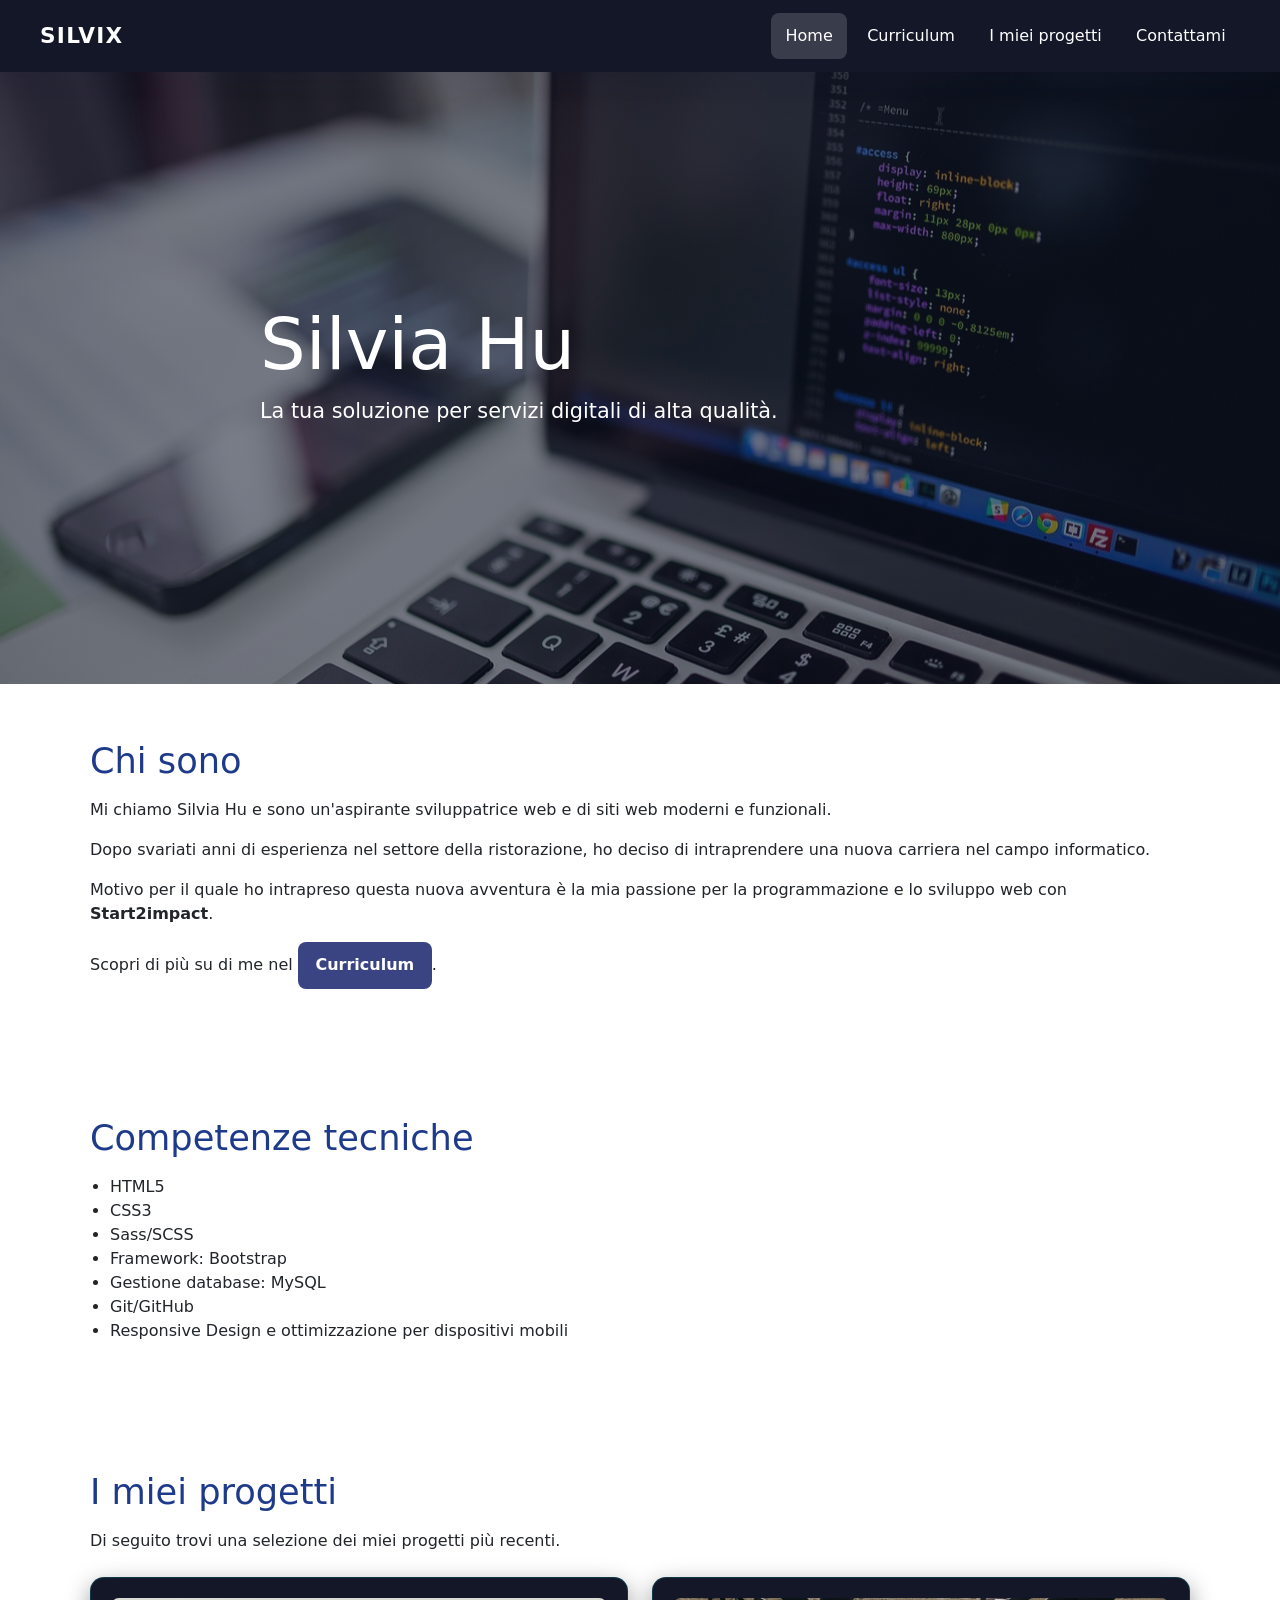
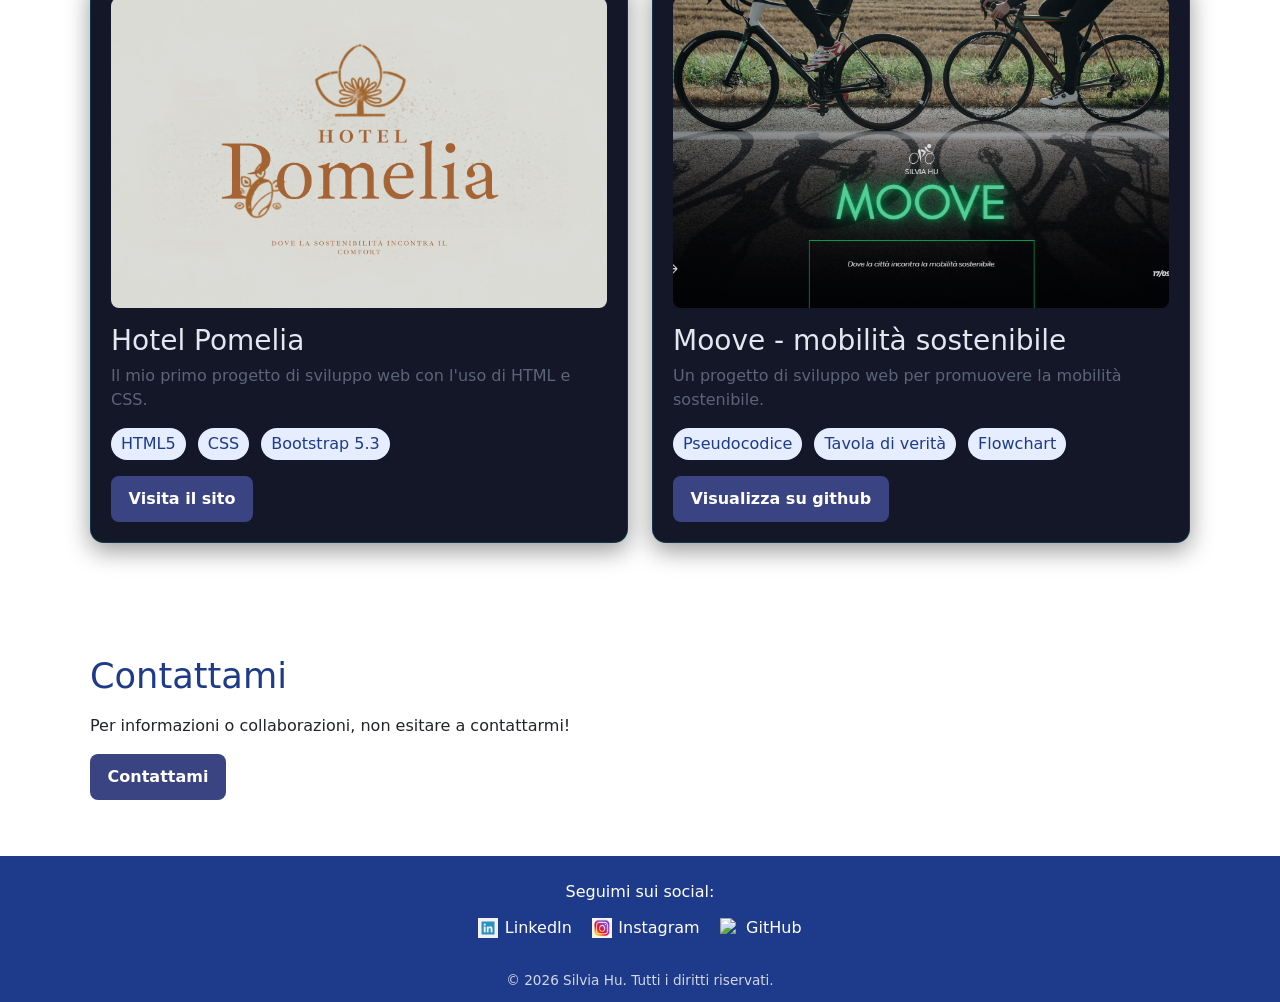
==== index.html @ 0277ef0e "modifica meta index" ====
<!DOCTYPE html>
<html lang="it">
<head>
    <meta charset="UTF-8">
    <meta name="viewport" content="width=device-width, initial-scale=1.0">
    <meta property="og:title" content="Silvia Hu - Portfolio">
    <meta property="og:description" content="Benvenuti nel portfolio di Silvia Hu, aspirante sviluppatrice web(Fullstack development). Scopri i miei progetti, competenze e il mio percorso professionale">
    <meta property="og:image" content="assets/image/logo1.png">
    <meta name="description" content="Benvenuti nel portfolio di Silvia Hu, aspirante sviluppatrice web (Fullstack development). Scopri i miei progetti, competenze e il mio percorso professionale">
    <title>Silvia Hu-Portfolio-Home</title>
    <link rel="icon" type="image/png" href="assets/image/logo1.png" alt="favicon">
    <link rel="stylesheet" href="assets/css/style.css">
    <link href="https://cdn.jsdelivr.net/npm/bootstrap@5.3.8/dist/css/bootstrap.min.css" rel="stylesheet" integrity="sha384-sRIl4kxILFvY47J16cr9ZwB07vP4J8+LH7qKQnuqkuIAvNWLzeN8tE5YBujZqJLB" crossorigin="anonymous">
</head>
<body>
<header>
    <nav>
        <a href="index.html" class="logo">SILVIX</a>
        <input class="menu-btn" id="menu-btn" type="checkbox">
        <label class="menu-icon" for="menu-btn">
            <span class="navicon"></span>
        </label>
        <ul class="menu">
            <li class="active"><a href="index.html" >Home</a></li>
            <li><a href="curriculum.html" >Curriculum</a></li>
            <li><a href="progetti.html" >I miei progetti</a></li>
            <li><a href="contattami.html">Contattami</a></li>
        </ul>
    </nav>
</header>
<main>
    <section class="hero">
        <div class="hero-content">
            <h1>Silvia Hu</h1>
            <p>La tua soluzione per servizi digitali di alta qualità.</p>
        </div>
    </section>
    <section class="about">
        <h2>Chi sono</h2>
        <p>Mi chiamo Silvia Hu e sono un'aspirante sviluppatrice web e di siti web moderni e funzionali.</p>
        <p>Dopo svariati anni di esperienza nel settore della ristorazione, ho deciso di intraprendere una nuova carriera nel campo informatico.</p>
        <p>Motivo per il quale ho intrapreso questa nuova avventura è la mia passione per la programmazione e lo sviluppo web con <strong>Start2impact</strong>.</p>
        <p>Scopri di più su di me nel <a href="curriculum.html" class="btn">Curriculum</a>.</p>
    </section>
    <section class="skills">
        <h2>Competenze tecniche</h2>
        <ul>
            <li>HTML5</li>
            <li>CSS3</li>
            <li>Sass/SCSS</li>
            <li>Framework: Bootstrap</li>
            <li>Gestione database: MySQL</li>
            <li>Git/GitHub</li>
            <li>Responsive Design e ottimizzazione per dispositivi mobili</li>
        </ul>
    </section>
    <section class="project" id="projects">
        <h2>I miei progetti</h2>
        <p>Di seguito trovi una selezione dei miei progetti più recenti.</p>
        <div class="project-list">
            <div class="project-item">
                    <img src="assets/image/hotelpomelia.png" alt="immagine Progetto Hotel Pomelia" loading="lazy">
                <h3>Hotel Pomelia</h3>
                <p>Il mio primo progetto di sviluppo web con l'uso di HTML e CSS.</p>
                <ul class="project-tecnique">
                    <li>HTML5</li>
                    <li>CSS</li>
                    <li>Bootstrap 5.3</li>
                </ul>
                <a href="https://yatomon96.github.io/HotelPomeliaSrl/" target="_blank" class="btn">Visita il sito</a>
            </div>
            <div class="project-item">   
                    <img src="assets/image/mooveproject.png" alt="immagine Progetto Moove-mobilità sostenibile" loading="lazy">
                <h3>Moove - mobilità sostenibile</h3>
                <p>Un progetto di sviluppo web per promuovere la mobilità sostenibile.</p>
                <ul class="project-tecnique">
                    <li>Pseudocodice</li>
                    <li>Tavola di verità</li>
                    <li>Flowchart</li>
                </ul>
                <a href="https://github.com/yatomon96/ProgettoMoove-" target="_blank" class="btn">Visualizza su github</a>
            </div>
        </div>  
    </section>
    <section class="contact" id="contact">
        <h2>Contattami</h2>
        <p>Per informazioni o collaborazioni, non esitare a contattarmi!</p>
        <a class="btn-contactme" href="contattami.html">Contattami</a>
    </section>
    </main>
<footer>
    <div class="footer-content">
        <p>Seguimi sui social:</p>
        <ul class="social-links">
            <li>
                <a href="https://www.linkedin.com/in/silvia-hu-a84817412/" target="_blank">
                    <img src="assets/image/linkedinlogo.webp" alt="LinkedIn logo">
                    LinkedIn
                </a>
            </li>
            <li>
                <a href="https://www.instagram.com/silvixlite" target="_blank">
                    <img src="assets/image/instagram.png" alt="Instagram logo">
                    Instagram
                </a>
            </li>
            <li>
                <a href="https://github.com/yatomon96" target="_blank">
                    <img src="assets/image/githublogo.png" alt="GitHub logo">
                    GitHub
                </a>
            </li>
        </ul>
    </div>
    <div class="footer-bottom">
        <p>&copy; 2026 Silvia Hu. Tutti i diritti riservati.</p>
    </div>
</footer>
<script src="https://cdn.jsdelivr.net/npm/bootstrap@5.3.8/dist/js/bootstrap.bundle.min.js" integrity="sha384-FKyoEForCGlyvwx9Hj09JcYn3nv7wiPVlz7YYwJrWVcXK/BmnVDxM+D2scQbITxI" crossorigin="anonymous"></script>
</body>
</html>
---- assets/css/style.css ----
* {
  box-sizing: border-box;
}

html {
  scroll-behavior: smooth;
}

body {
  margin: 0;
  background: #f3f7fc;
  color: #1f2937;
  font-family: Arial, Helvetica, sans-serif;
  line-height: 1.6;
}

img {
  max-width: 100%;
}

a {
  color: #1e3a8a;
}

header nav {
  position: fixed;
  z-index: 1000;
  top: 0;
  left: 0;
  display: flex;
  width: 100%;
  min-height: 72px;
  align-items: center;
  justify-content: space-between;
  padding: 0 clamp(16px, 4vw, 40px);
  background: #131728;
  box-shadow: 0 8px 24px rgba(31, 41, 55, 0.1);
}
header nav .logo {
  color: #ffffff;
  font-size: 21.6px;
  font-weight: 700;
  letter-spacing: 0.06em;
  text-decoration: none;
}
header nav .menu-btn {
  display: none;
}
header nav .menu-icon {
  display: none;
  padding: 12px;
  cursor: pointer;
}
header nav .menu-icon .navicon,
header nav .menu-icon .navicon::before,
header nav .menu-icon .navicon::after {
  display: block;
  width: 24px;
  height: 2px;
  background: #ffffff;
  transition: transform 0.2s ease, top 0.2s ease, background 0.2s ease;
}
header nav .menu-icon .navicon {
  position: relative;
}
header nav .menu-icon .navicon::before, header nav .menu-icon .navicon::after {
  position: absolute;
  left: 0;
  content: "";
}
header nav .menu-icon .navicon::before {
  top: -7px;
}
header nav .menu-icon .navicon::after {
  top: 7px;
}
header nav .menu .active a {
  background: rgba(255, 255, 255, 0.16);
}
header nav .menu {
  display: flex;
  align-items: center;
  gap: 5.6px;
  margin: 0;
  padding: 0;
  list-style: none;
}
header nav .menu a {
  display: block;
  padding: 11.2px 14.4px;
  border-radius: 8px;
  color: #ffffff;
  text-decoration: none;
  transition: background-color 0.2s ease;
}
header nav .menu a:hover, header nav .menu a:focus-visible {
  background: rgba(255, 255, 255, 0.16);
}
header nav .menu-btn:checked ~ .menu-icon .navicon {
  background: transparent;
}
header nav .menu-btn:checked ~ .menu-icon .navicon::before {
  top: 0;
  transform: rotate(-45deg);
}
header nav .menu-btn:checked ~ .menu-icon .navicon::after {
  top: 0;
  transform: rotate(45deg);
}
header nav .menu-btn:checked ~ .menu {
  display: flex;
}

main {
  padding-top: 72px;
}

.hero {
  display: grid;
  min-height: min(68vh, 680px);
  place-items: center;
  padding: 64px 20px;
  background: linear-gradient(rgba(15, 23, 42, 0.55), rgba(15, 23, 42, 0.55)), url("../image/laptop.jpg") center/cover no-repeat;
  text-align: center;
}
.hero .hero-content {
  width: min(100%, 760px);
}
.hero h1 {
  margin: 0 0 12px;
  color: #ffffff;
  font-size: clamp(38.4px, 6vw, 72px);
  line-height: 1.1;
  text-align: left;
}
.hero p {
  margin: 0 auto 24px;
  color: #ffffff;
  font-size: clamp(16.8px, 2.5vw, 20.8px);
  text-align: left;
}

.hero-projects {
  min-height: clamp(280px, 40vh, 420px);
  background: linear-gradient(rgba(15, 23, 42, 0.55), rgba(26, 65, 154, 0.55)), url("../image/laptop.jpg") center/cover no-repeat;
}

.hero-content-projects {
  width: min(100%, 760px);
  padding: clamp(24px, 5vw, 48px);
  border: 0;
  background: transparent;
  text-align: left;
}
.hero-content-projects h1 {
  margin: 0 0 12px;
  color: #ffffff;
  font-size: clamp(32px, 5vw, 56px);
  line-height: 1.1;
  text-align: left;
}
.hero-content-projects p {
  margin: 0;
  color: #ffffff;
  font-size: clamp(16px, 2.5vw, 20px);
  text-align: left;
}

.about,
.skills,
.project,
.contact,
.cv,
.projects {
  width: min(90%, 1100px);
  margin: 0 auto;
  padding: 56px 0;
}
.about h2,
.skills h2,
.project h2,
.contact h2,
.cv h2,
.projects h2 {
  margin: 0 0 16px;
  color: #1e3a8a;
  font-size: clamp(25.6px, 3vw, 35.2px);
}

.skills ul {
  padding-left: 20px;
}

.project-list {
  display: grid;
  grid-template-columns: repeat(auto-fit, minmax(min(100%, 260px), 1fr));
  gap: 24px;
  margin-top: 24px;
}

.project-item {
  overflow: hidden;
  padding: 20px;
  border: 1px solid rgba(0, 240, 255, 0.15);
  border-radius: 14px;
  background: #131728;
  box-shadow: 0 8px 24px rgba(0, 0, 0, 0.4);
  transition: all 0.3s ease;
}
.project-item:hover {
  border-color: #00f0ff;
  transform: translateY(-4px);
  box-shadow: 0 0 12px 10px rgba(0, 0, 0, 0.25);
}
.project-item > img {
  width: 100%;
  aspect-ratio: 16/10;
  border-radius: 8px;
  object-fit: cover;
  opacity: 0.85;
  transition: opacity 0.3s ease;
}
.project-item h3 {
  margin: 16px 0 6.4px;
  color: #e2e8f0;
}
.project-item p {
  color: #5b6575;
}

.project-tecnique {
  display: flex;
  flex-wrap: wrap;
  align-items: flex-start;
  gap: 8px 12px;
  margin: 0 0 16px;
  padding: 0;
  list-style: none;
}
.project-tecnique li {
  flex: 0 0 auto;
  max-width: 100%;
  padding: 4px 10px;
  border-radius: 999px;
  margin: 0;
  background: #e5edff;
  color: #1e3a8a;
  overflow-wrap: anywhere;
}

a.btn,
.btn-contactme {
  display: inline-block;
  padding: 11.2px 17.6px;
  border: 0;
  border-radius: 8px;
  background: rgb(59, 68, 131);
  color: #ffffff;
  font-weight: 700;
  text-decoration: none;
  transition: background-color 0.2s ease, transform 0.2s ease;
}
a.btn:hover, a.btn:focus-visible,
.btn-contactme:hover,
.btn-contactme:focus-visible {
  transform: translateY(-1px);
  background: rgb(18.1688338493%, 20.9403508772%, 40.3409700722%);
  color: #ffffff;
}

.contact-form {
  width: min(90%, 760px);
  margin: 104px auto 48px;
  padding: clamp(20px, 4vw, 40px);
  border: 1px solid rgba(0, 240, 255, 0.15);
  border-radius: 14px;
  background: #131728;
  box-shadow: 0 8px 24px rgba(0, 0, 0, 0.4);
}
.contact-form h1 {
  margin-top: 0;
  color: #e2e8f0;
  text-align: center;
}
.contact-form p,
.contact-form label {
  color: #e2e8f0;
}
.contact-form input:not([type=submit]),
.contact-form textarea {
  width: 100%;
  margin-top: 5.6px;
  padding: 12px;
  border: 1px solid #d8e0eb;
  border-radius: 8px;
  background: #ffffff;
  color: #1f2937;
  font: inherit;
}
.contact-form input:not([type=submit]):focus,
.contact-form textarea:focus {
  border-color: #00f0ff;
  outline: 3px solid rgba(0, 240, 255, 0.15);
}
.contact-form input[type=submit] {
  padding: 11.2px 17.6px;
  border: 0;
  border-radius: 8px;
  background: #1e3a8a;
  color: #ffffff;
  cursor: pointer;
  font: inherit;
  font-weight: 700;
}

footer {
  padding: 24px 16px 12px;
  background: #1e3a8a;
  color: #ffffff;
  text-align: center;
}
footer p {
  margin: 0;
}
footer a {
  color: #ffffff;
  text-decoration: none;
}
footer a:hover, footer a:focus-visible {
  text-decoration: underline;
}
footer .social-links {
  display: flex;
  flex-wrap: wrap;
  justify-content: center;
  gap: 12px 20px;
  margin: 12px 0;
  padding: 0;
  list-style: none;
}
footer .social-links a {
  display: inline-flex;
  align-items: center;
  gap: 6.4px;
}
footer .social-links img {
  display: block;
  width: 20px;
  height: 20px;
  object-fit: contain;
}
footer .footer-bottom {
  margin-top: 12px;
  color: rgba(255, 255, 255, 0.8);
  font-size: 13.6px;
}

@media (max-width: 768px) {
  header .menu-icon {
    display: block;
  }
  header .menu {
    position: absolute;
    top: 100%;
    right: 0;
    left: 0;
    display: none;
    flex-direction: column;
    align-items: stretch;
    gap: 0;
    padding: 8px 16px 16px;
    background: #1e3a8a;
  }
  header .menu a {
    padding: 13.6px 16px;
    text-align: center;
  }
  .hero {
    min-height: 55vh;
  }
  .about,
  .skills,
  .project,
  .contact,
  .cv,
  .projects {
    padding: 40px 0;
    border-bottom: 1px solid #d8e0eb;
  }
}
@media (prefers-reduced-motion: reduce) {
  *,
  *::before,
  *::after {
    scroll-behavior: auto !important;
    transition-duration: 0.01ms !important;
  }
}
.cv-education,
.cv-experience,
.cv-introduction,
.cv-skills,
.cv-language,
.cv-soft-skills,
.cv-certificazioniextra,
.cv-extra {
  border-bottom: 1px solid #d8e0eb;
}

.cv-experience .experience-item {
  margin-bottom: 32px;
  padding-bottom: 24px;
  border-bottom: 1px solid #d8e0eb;
}
.cv-experience .experience-item h3 {
  margin: 0 0 4px;
  color: #1e3a8a;
}
.cv-experience .experience-item p {
  margin: 4px 0 0;
  color: #5b6575;
}

.data {
  display: inline-block;
  margin: 0 0 8px;
  padding: 4px 10.4px;
  border-radius: 999px;
  background: #e5edff;
  color: #1e3a8a;
  font-size: 14.4px;
  font-weight: 700;
}

.cv-skills ul,
.cv-soft-skills ul,
.cv-certificazioniextra ul,
.cv-extra ul {
  display: flex;
  flex-wrap: wrap;
  gap: 8px 12px;
  padding-left: 0;
  list-style: none;
}
.cv-skills ul li,
.cv-soft-skills ul li,
.cv-certificazioniextra ul li,
.cv-extra ul li {
  padding: 4px 10.4px;
  margin: 0;
  border-radius: 999px;
  background: #e5edff;
  color: #1e3a8a;
  box-sizing: border-box;
}
.cv-skills ul li.hover-effect:hover,
.cv-soft-skills ul li.hover-effect:hover,
.cv-certificazioniextra ul li.hover-effect:hover,
.cv-extra ul li.hover-effect:hover {
  transition: background-color 0.2s ease, color 0.2s ease;
  background: #1e3a8a;
  color: #ffffff;
}

.cv-image {
  display: flex;
  justify-content: left;
  margin-bottom: 24px;
  width: 400px;
  height: 533px;
  border-radius: 15%;
  overflow: hidden;
}

.cv-text {
  margin-bottom: 24px;
}
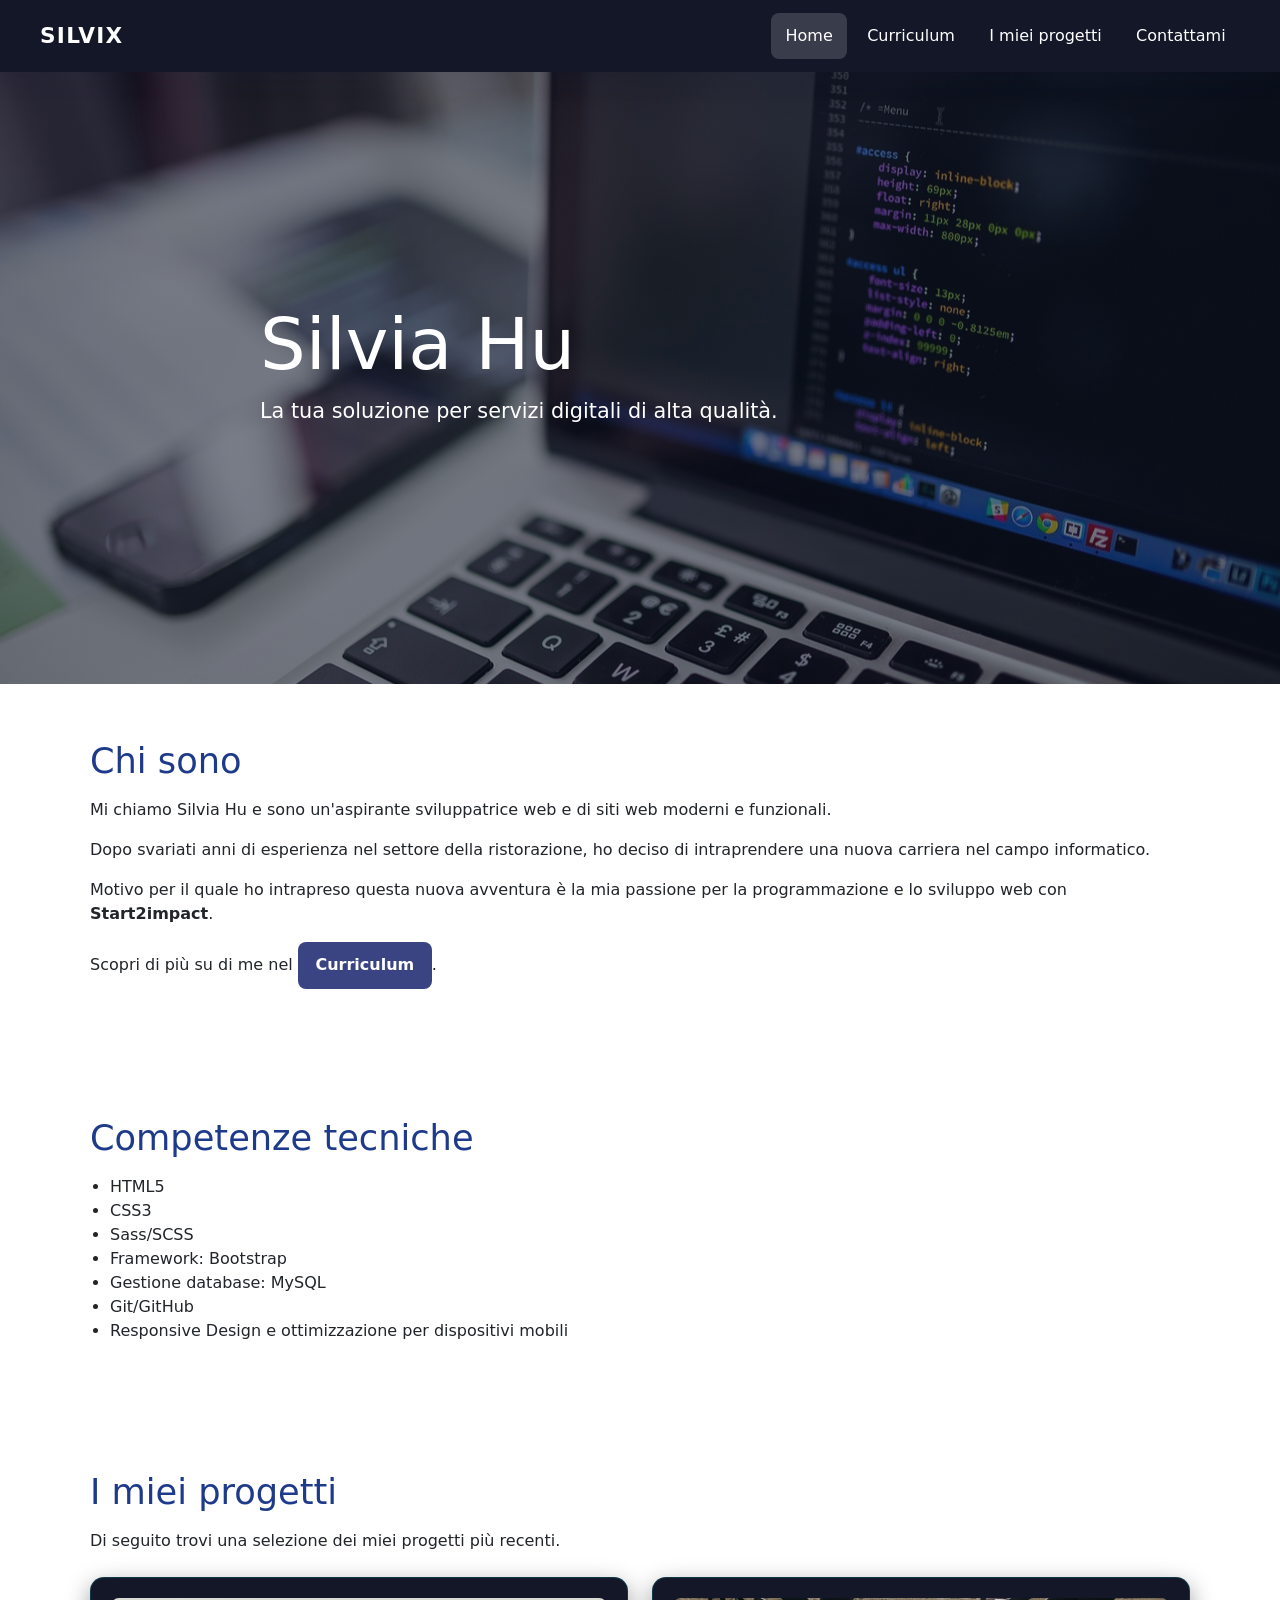
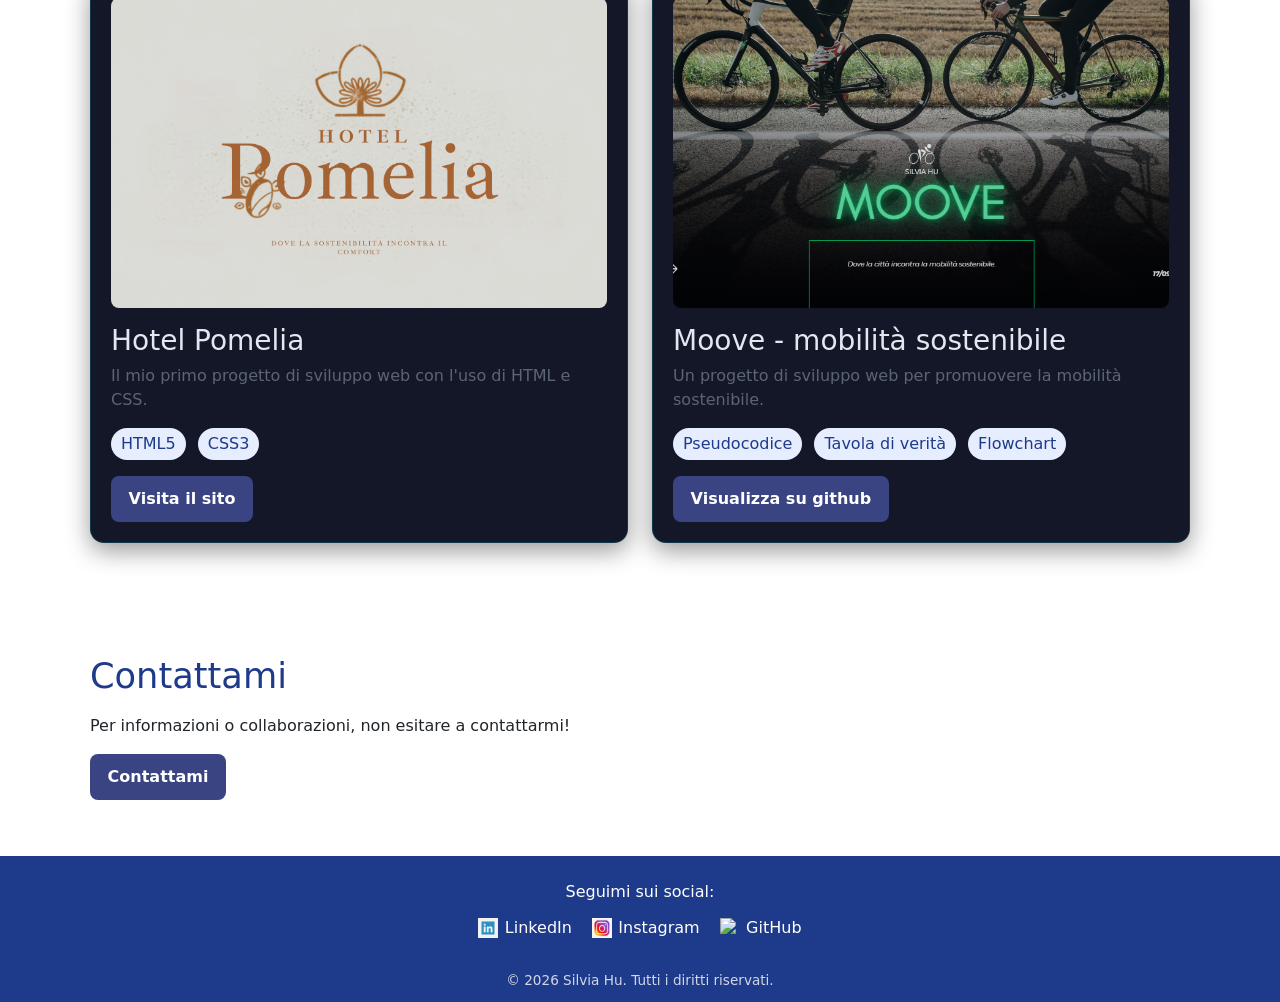
==== commit ea06af9f: "piccole modifiche project item" ====
--- a/index.html
+++ b/index.html
@@ -5,7 +5,7 @@
     <meta name="viewport" content="width=device-width, initial-scale=1.0">
     <meta property="og:title" content="Silvia Hu - Portfolio">
     <meta property="og:description" content="Benvenuti nel portfolio di Silvia Hu, aspirante sviluppatrice web(Fullstack development). Scopri i miei progetti, competenze e il mio percorso professionale">
-    <meta property="og:image" content="assets/image/logo1.png">
+    <meta property="og:image" content="assets/image/silviahuOG.webp">
     <meta name="description" content="Benvenuti nel portfolio di Silvia Hu, aspirante sviluppatrice web (Fullstack development). Scopri i miei progetti, competenze e il mio percorso professionale">
     <title>Silvia Hu-Portfolio-Home</title>
     <link rel="icon" type="image/png" href="assets/image/logo1.png" alt="favicon">
@@ -14,8 +14,8 @@
 </head>
 <body>
 <header>
+    <a href="index.html" class="logo">SILVIX</a>
     <nav>
-        <a href="index.html" class="logo">SILVIX</a>
         <input class="menu-btn" id="menu-btn" type="checkbox">
         <label class="menu-icon" for="menu-btn">
             <span class="navicon"></span>
@@ -64,8 +64,7 @@
                 <p>Il mio primo progetto di sviluppo web con l'uso di HTML e CSS.</p>
                 <ul class="project-tecnique">
                     <li>HTML5</li>
-                    <li>CSS</li>
-                    <li>Bootstrap 5.3</li>
+                    <li>CSS3</li>
                 </ul>
                 <a href="https://yatomon96.github.io/HotelPomeliaSrl/" target="_blank" class="btn">Visita il sito</a>
             </div>
@@ -94,19 +93,19 @@
         <ul class="social-links">
             <li>
                 <a href="https://www.linkedin.com/in/silvia-hu-a84817412/" target="_blank">
-                    <img src="assets/image/linkedinlogo.webp" alt="LinkedIn logo">
+                    <img src="assets/image/linkedinlogo.webp" alt="LinkedIn logo" loading="lazy">
                     LinkedIn
                 </a>
             </li>
             <li>
                 <a href="https://www.instagram.com/silvixlite" target="_blank">
-                    <img src="assets/image/instagram.png" alt="Instagram logo">
+                    <img src="assets/image/instagram.png" alt="Instagram logo" loading="lazy">
                     Instagram
                 </a>
             </li>
             <li>
                 <a href="https://github.com/yatomon96" target="_blank">
-                    <img src="assets/image/githublogo.png" alt="GitHub logo">
+                    <img src="assets/image/githublogo.png" alt="GitHub logo" loading="lazy">
                     GitHub
                 </a>
             </li>
--- a/assets/css/style.css
+++ b/assets/css/style.css
@@ -22,7 +22,7 @@
   color: #1e3a8a;
 }
 
-header nav {
+header {
   position: fixed;
   z-index: 1000;
   top: 0;
@@ -36,12 +36,18 @@
   background: #131728;
   box-shadow: 0 8px 24px rgba(31, 41, 55, 0.1);
 }
-header nav .logo {
+header .logo {
   color: #ffffff;
   font-size: 21.6px;
   font-weight: 700;
   letter-spacing: 0.06em;
   text-decoration: none;
+}
+header nav {
+  display: flex;
+  flex: 1;
+  align-items: center;
+  justify-content: flex-end;
 }
 header nav .menu-btn {
   display: none;
@@ -462,7 +468,7 @@
   color: #ffffff;
 }
 
-.cv-image {
+.cv-image img{
   display: flex;
   justify-content: left;
   margin-bottom: 24px;
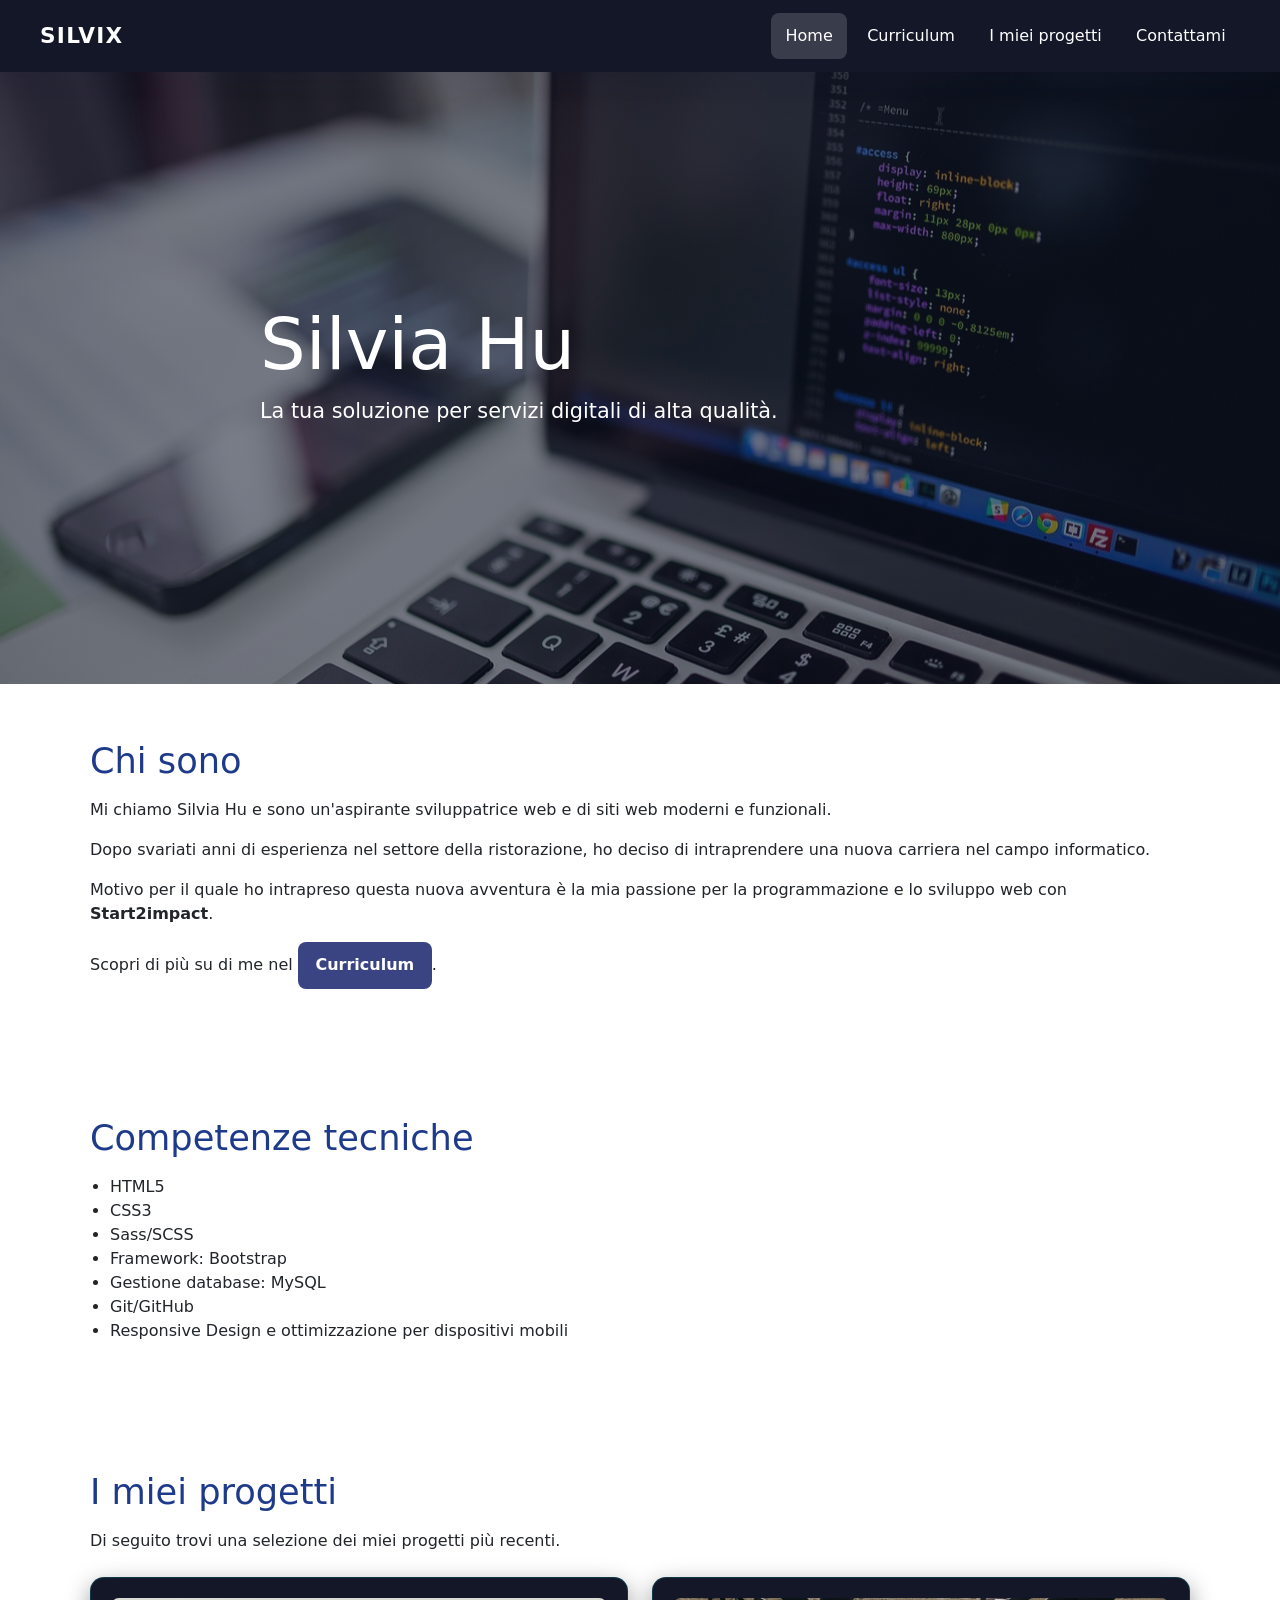
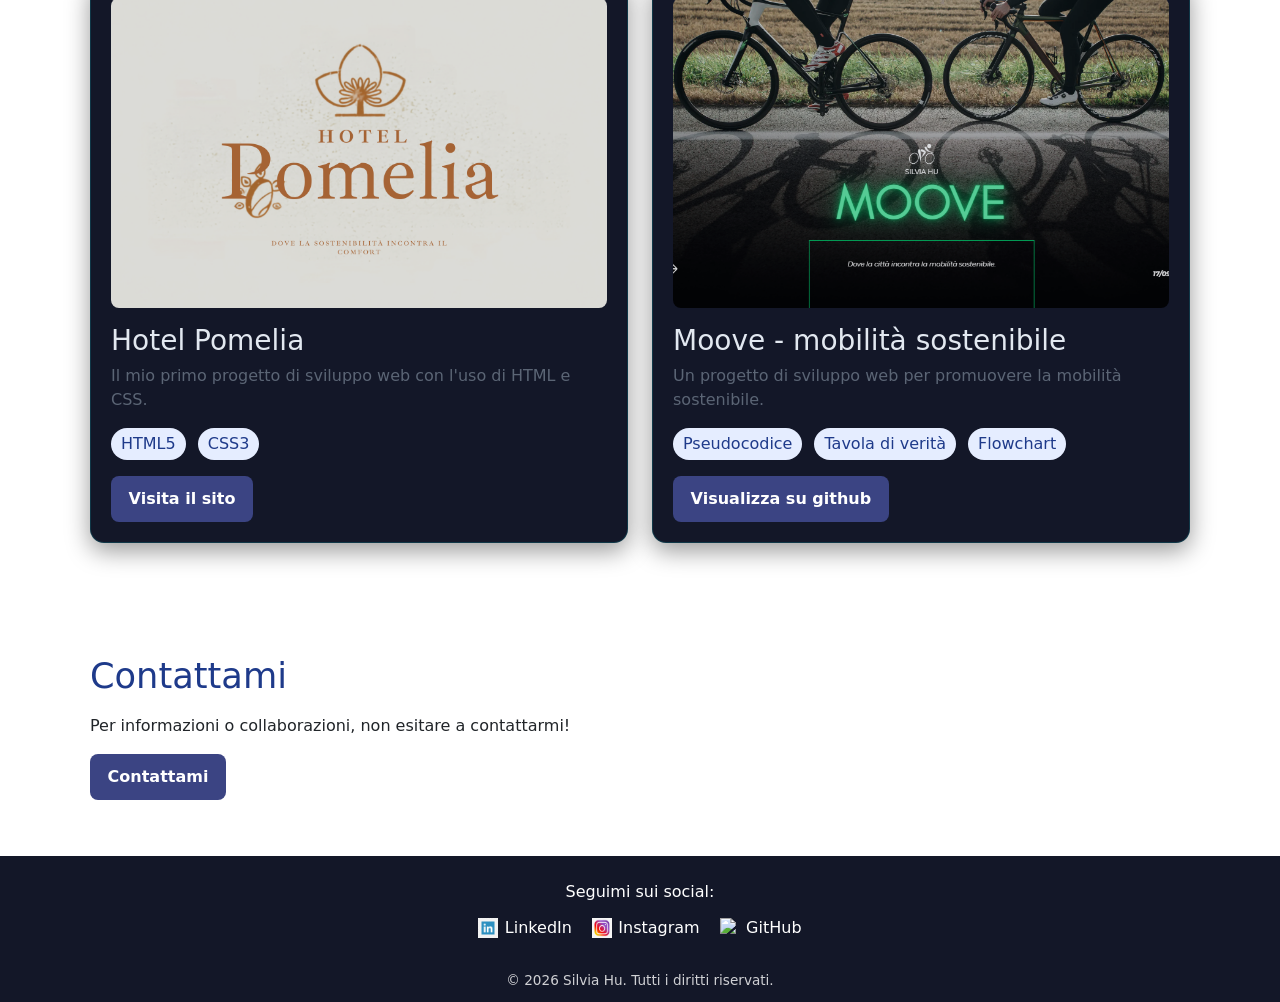
==== commit e77d2da8: "rimozione bootstrap js" ====
--- a/index.html
+++ b/index.html
@@ -115,6 +115,5 @@
         <p>&copy; 2026 Silvia Hu. Tutti i diritti riservati.</p>
     </div>
 </footer>
-<script src="https://cdn.jsdelivr.net/npm/bootstrap@5.3.8/dist/js/bootstrap.bundle.min.js" integrity="sha384-FKyoEForCGlyvwx9Hj09JcYn3nv7wiPVlz7YYwJrWVcXK/BmnVDxM+D2scQbITxI" crossorigin="anonymous"></script>
 </body>
 </html>
--- a/assets/css/style.css
+++ b/assets/css/style.css
@@ -321,7 +321,7 @@
 
 footer {
   padding: 24px 16px 12px;
-  background: #1e3a8a;
+  background: #131728;
   color: #ffffff;
   text-align: center;
 }
@@ -362,10 +362,10 @@
 }
 
 @media (max-width: 768px) {
-  header .menu-icon {
+  header nav .menu-icon {
     display: block;
   }
-  header .menu {
+  header nav .menu {
     position: absolute;
     top: 100%;
     right: 0;
@@ -375,9 +375,9 @@
     align-items: stretch;
     gap: 0;
     padding: 8px 16px 16px;
-    background: #1e3a8a;
-  }
-  header .menu a {
+    background: #131728;
+  }
+  header nav .menu a {
     padding: 13.6px 16px;
     text-align: center;
   }
@@ -468,16 +468,6 @@
   color: #ffffff;
 }
 
-.cv-image img{
-  display: flex;
-  justify-content: left;
-  margin-bottom: 24px;
-  width: 400px;
-  height: 533px;
-  border-radius: 15%;
-  overflow: hidden;
-}
-
 .cv-text {
   margin-bottom: 24px;
 }
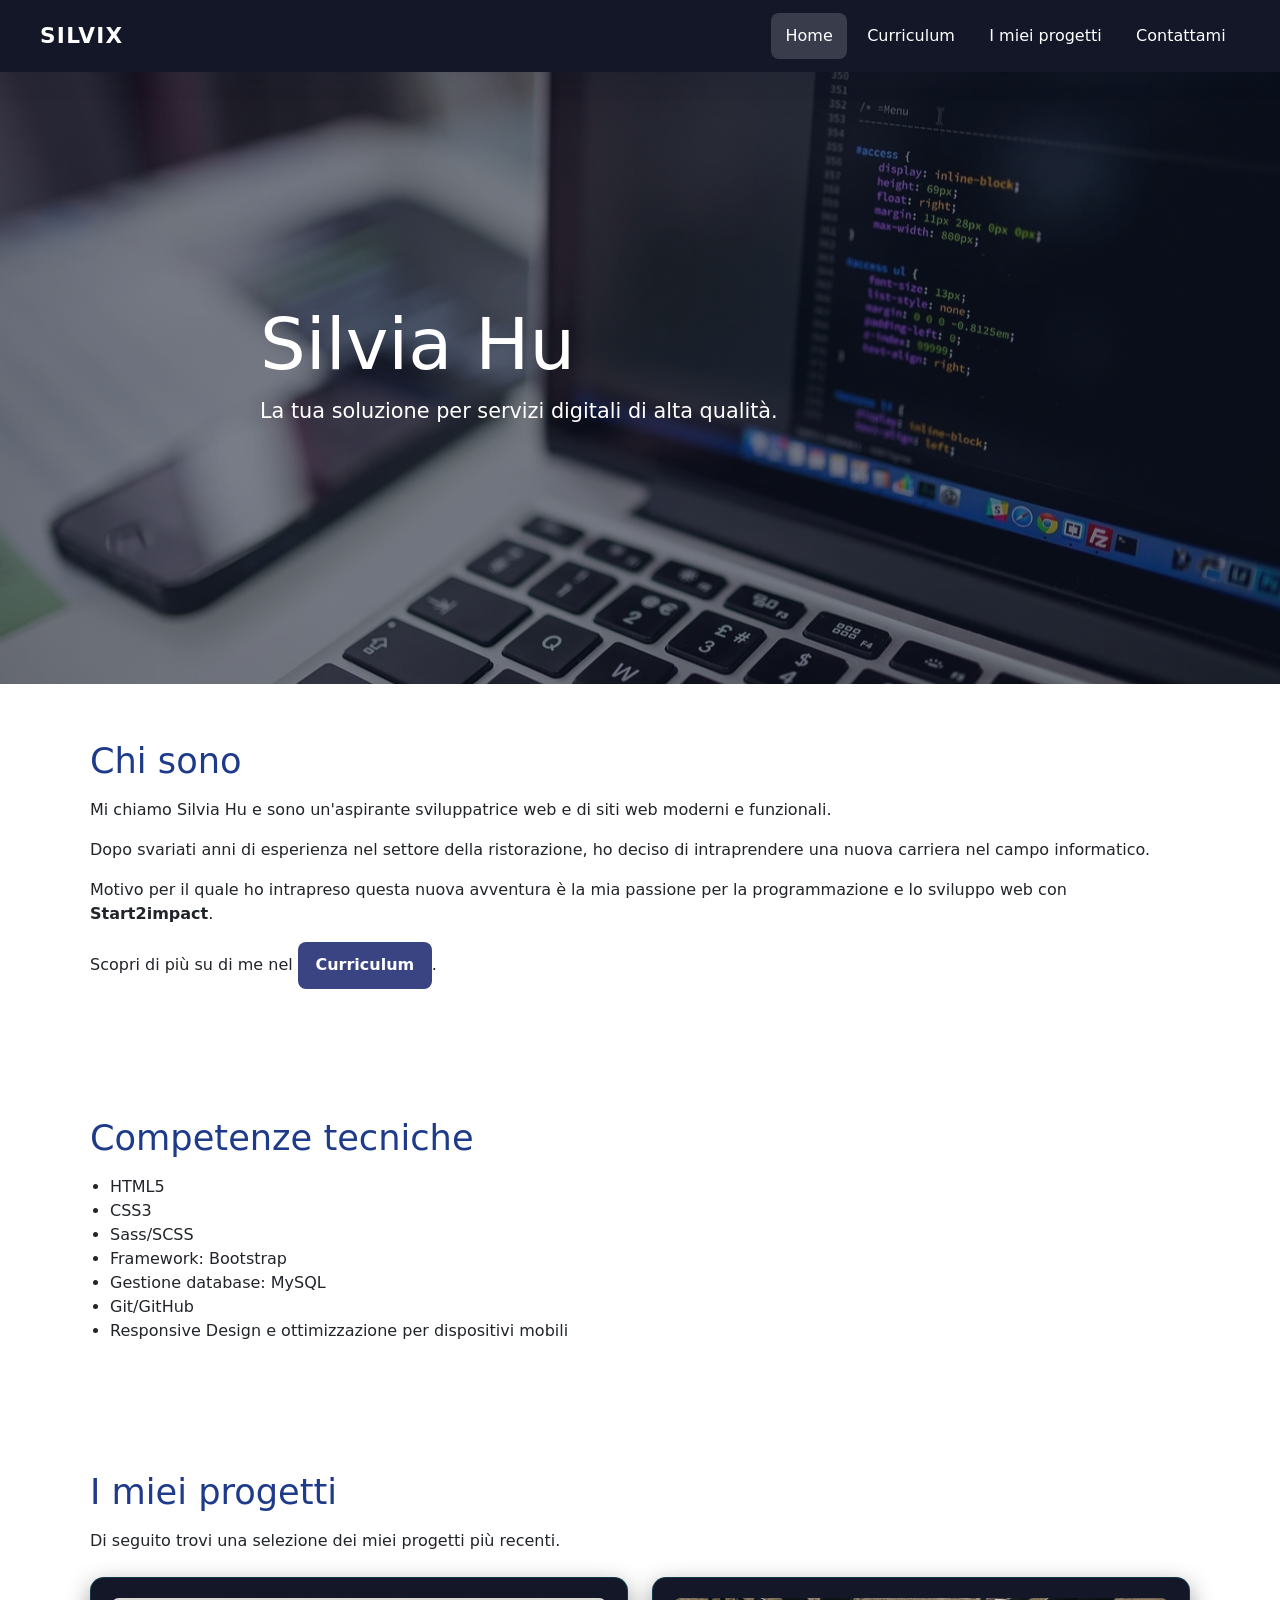
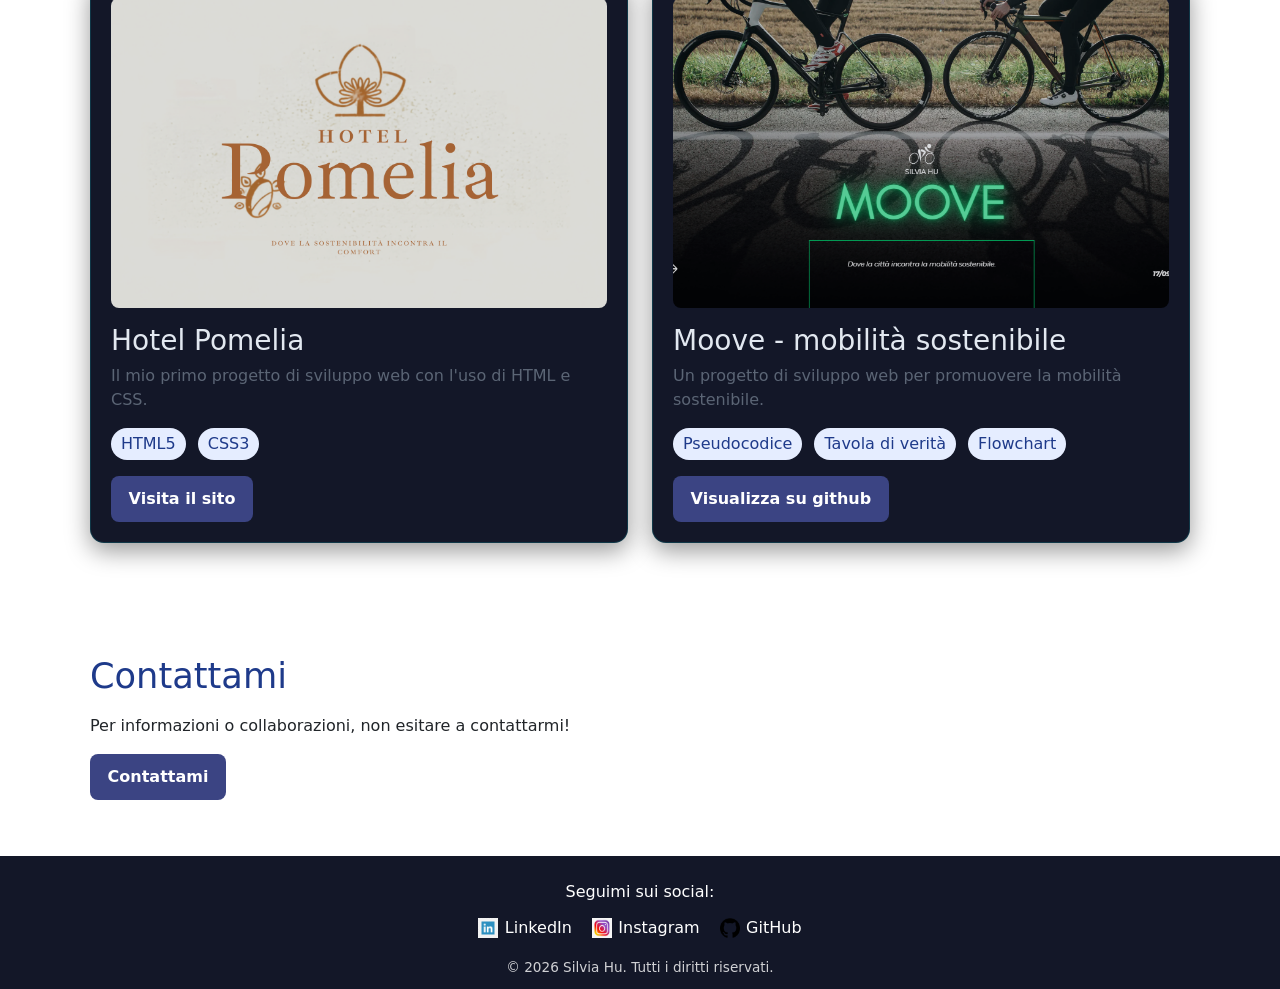
==== commit 090a999e: "file webp" ====
--- a/index.html
+++ b/index.html
@@ -8,7 +8,7 @@
     <meta property="og:image" content="assets/image/silviahuOG.webp">
     <meta name="description" content="Benvenuti nel portfolio di Silvia Hu, aspirante sviluppatrice web (Fullstack development). Scopri i miei progetti, competenze e il mio percorso professionale">
     <title>Silvia Hu-Portfolio-Home</title>
-    <link rel="icon" type="image/png" href="assets/image/logo1.png" alt="favicon">
+    <link rel="icon" type="image/png" href="assets/image/logo.webp" alt="favicon">
     <link rel="stylesheet" href="assets/css/style.css">
     <link href="https://cdn.jsdelivr.net/npm/bootstrap@5.3.8/dist/css/bootstrap.min.css" rel="stylesheet" integrity="sha384-sRIl4kxILFvY47J16cr9ZwB07vP4J8+LH7qKQnuqkuIAvNWLzeN8tE5YBujZqJLB" crossorigin="anonymous">
 </head>
@@ -59,7 +59,7 @@
         <p>Di seguito trovi una selezione dei miei progetti più recenti.</p>
         <div class="project-list">
             <div class="project-item">
-                    <img src="assets/image/hotelpomelia.png" alt="immagine Progetto Hotel Pomelia" loading="lazy">
+                    <img src="assets/image/hotelpomelia.webp" alt="immagine Progetto Hotel Pomelia" loading="lazy">
                 <h3>Hotel Pomelia</h3>
                 <p>Il mio primo progetto di sviluppo web con l'uso di HTML e CSS.</p>
                 <ul class="project-tecnique">
@@ -69,7 +69,7 @@
                 <a href="https://yatomon96.github.io/HotelPomeliaSrl/" target="_blank" class="btn">Visita il sito</a>
             </div>
             <div class="project-item">   
-                    <img src="assets/image/mooveproject.png" alt="immagine Progetto Moove-mobilità sostenibile" loading="lazy">
+                    <img src="assets/image/mooveproject.webp" alt="immagine Progetto Moove-mobilità sostenibile" loading="lazy">
                 <h3>Moove - mobilità sostenibile</h3>
                 <p>Un progetto di sviluppo web per promuovere la mobilità sostenibile.</p>
                 <ul class="project-tecnique">
@@ -99,13 +99,13 @@
             </li>
             <li>
                 <a href="https://www.instagram.com/silvixlite" target="_blank">
-                    <img src="assets/image/instagram.png" alt="Instagram logo" loading="lazy">
+                    <img src="assets/image/instagram.webp" alt="Instagram logo" loading="lazy">
                     Instagram
                 </a>
             </li>
             <li>
                 <a href="https://github.com/yatomon96" target="_blank">
-                    <img src="assets/image/githublogo.png" alt="GitHub logo" loading="lazy">
+                    <img src="assets/image/githublogo.webp" alt="GitHub logo" loading="lazy">
                     GitHub
                 </a>
             </li>
--- a/assets/css/style.css
+++ b/assets/css/style.css
@@ -126,7 +126,7 @@
   min-height: min(68vh, 680px);
   place-items: center;
   padding: 64px 20px;
-  background: linear-gradient(rgba(15, 23, 42, 0.55), rgba(15, 23, 42, 0.55)), url("../image/laptop.jpg") center/cover no-repeat;
+  background: linear-gradient(rgba(15, 23, 42, 0.55), rgba(15, 23, 42, 0.55)), url("../image/laptop.webp") center/cover no-repeat;
   text-align: center;
 }
 .hero .hero-content {
@@ -148,7 +148,7 @@
 
 .hero-projects {
   min-height: clamp(280px, 40vh, 420px);
-  background: linear-gradient(rgba(15, 23, 42, 0.55), rgba(26, 65, 154, 0.55)), url("../image/laptop.jpg") center/cover no-repeat;
+  background: linear-gradient(rgba(15, 23, 42, 0.55), rgba(26, 65, 154, 0.55)), url("../image/laptop.webp") center/cover no-repeat;
 }
 
 .hero-content-projects {
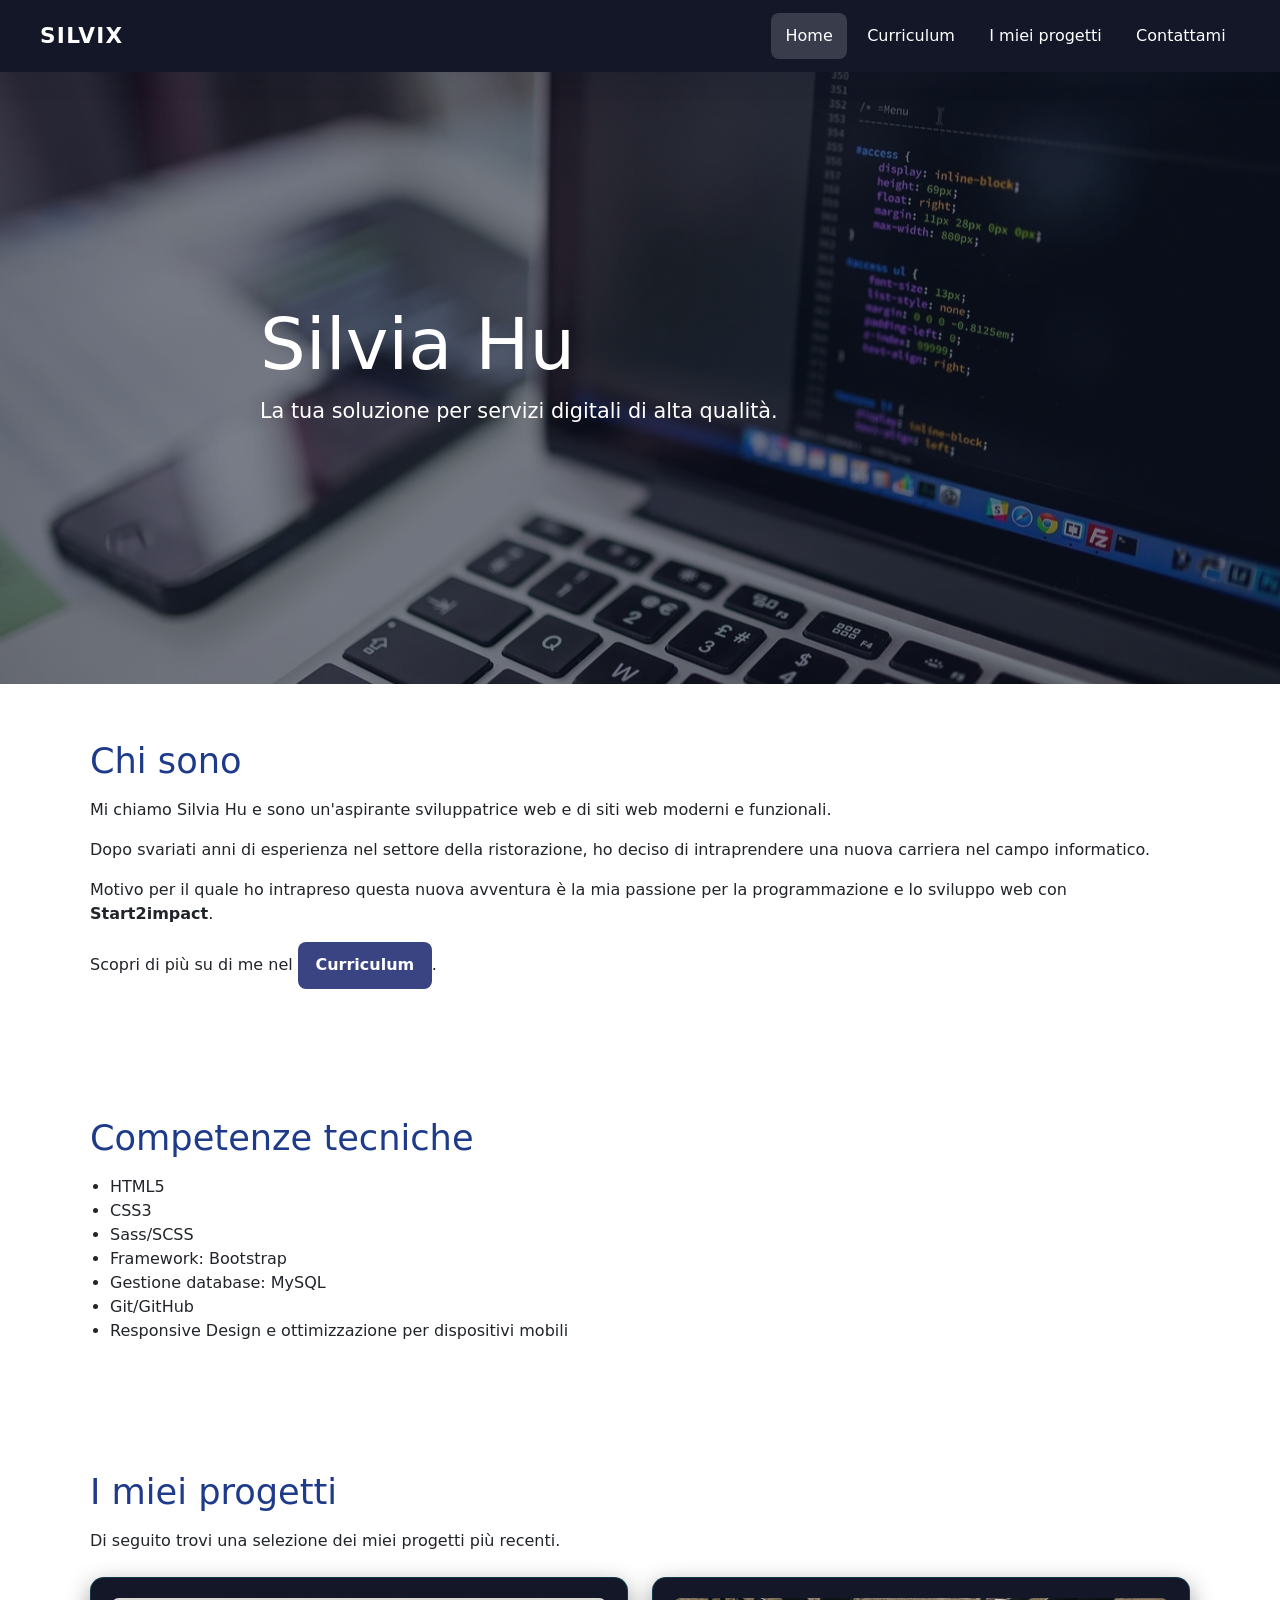
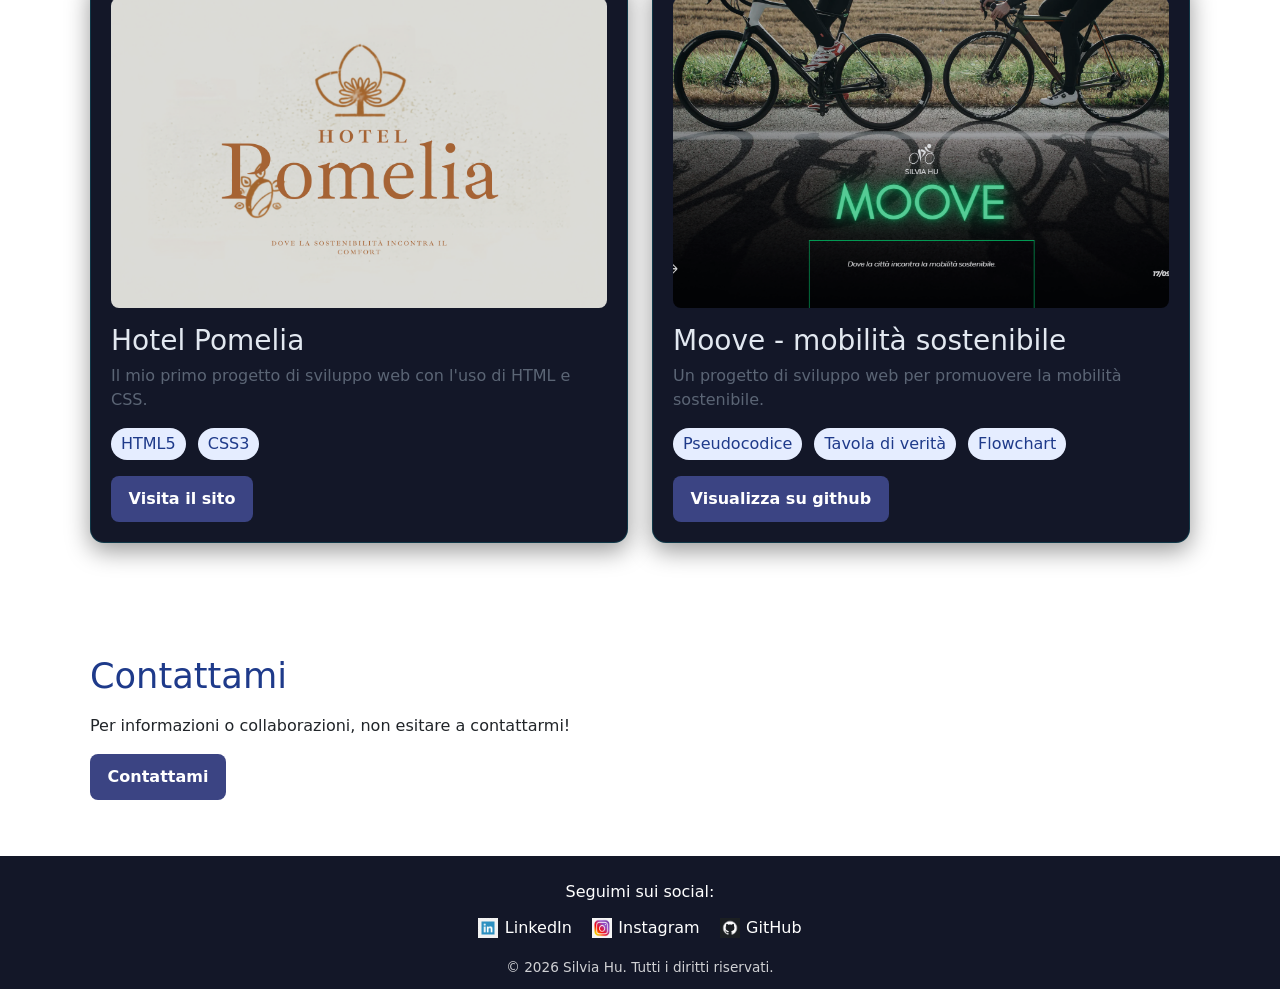
==== commit 0c304e85: "aggiornamento loghi" ====
--- a/index.html
+++ b/index.html
@@ -105,7 +105,7 @@
             </li>
             <li>
                 <a href="https://github.com/yatomon96" target="_blank">
-                    <img src="assets/image/githublogo.webp" alt="GitHub logo" loading="lazy">
+                    <img src="assets/image/githublogonew.webp" alt="GitHub logo" loading="lazy">
                     GitHub
                 </a>
             </li>
